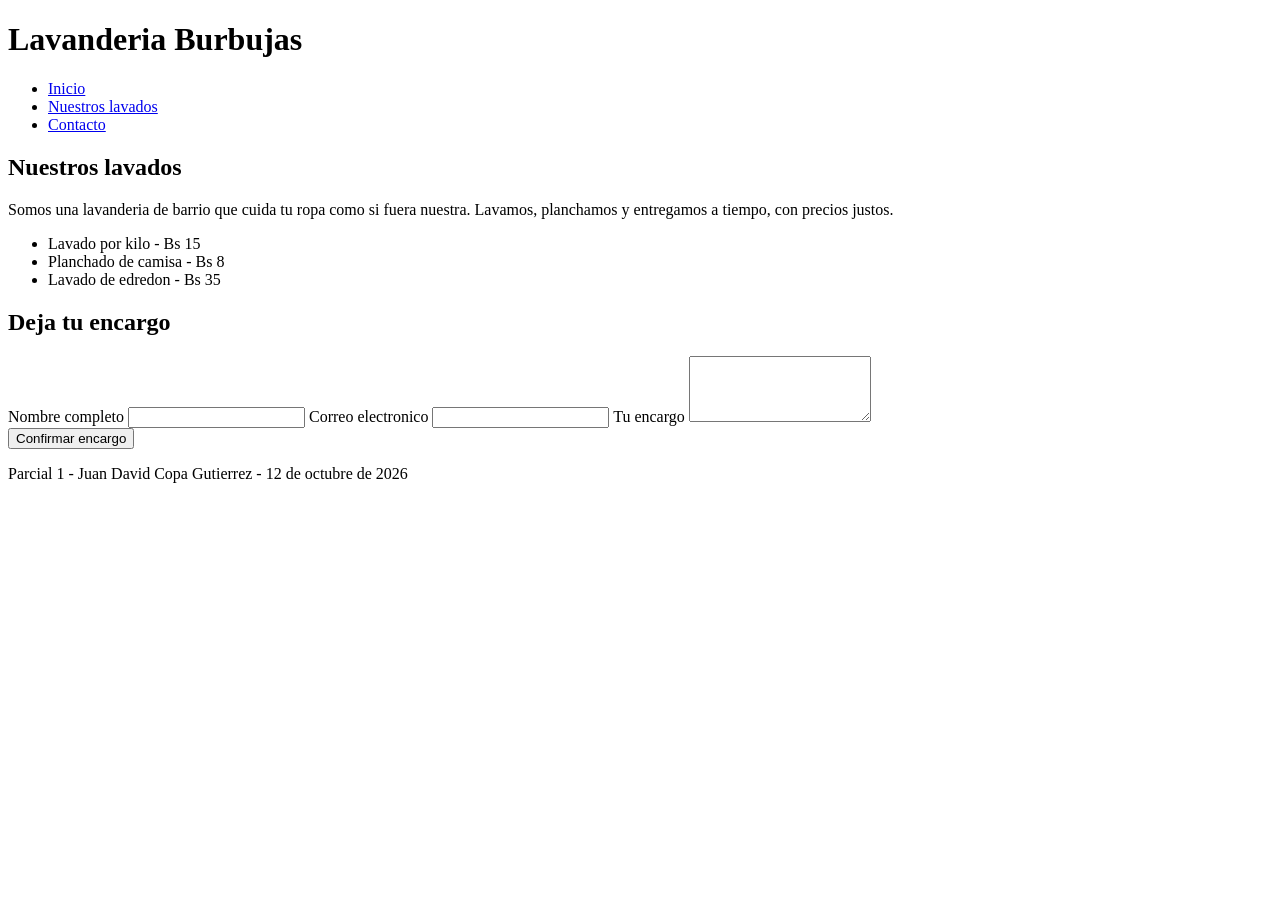
==== parcial1/index.html @ 7527b277 "cop231" ====
<!DOCTYPE html>
<html lang="es">
<head>
  <meta charset="UTF-8">
  <meta name="viewport" content="width=device-width, initial-scale=1.0">
  <title>Lavanderia Burbujas</title>
  <link rel="stylesheet" href="styles.css">
</head>
<body>

  <header id="inicio">
    <h1>Lavanderia Burbujas</h1>
    <nav>
      <ul>
        <li><a href="#inicio">Inicio</a></li>
        <li><a href="#lavados">Nuestros lavados</a></li>
        <li><a href="#contacto">Contacto</a></li>
      </ul>
    </nav>
  </header>
  
  <main>
    <section id="lavados" class="tarjeta">
      <h2>Nuestros lavados</h2>
      <p>
        Somos una lavanderia de barrio que cuida tu ropa como si fuera nuestra.
        Lavamos, planchamos y entregamos a tiempo, con precios justos.
      </p>
      <ul>
        <li>Lavado por kilo - Bs 15</li>
        <li>Planchado de camisa - Bs 8</li>
        <li>Lavado de edredon - Bs 35</li>
      </ul>
    </section>

    <section id="contacto" class="tarjeta">
      <h2>Deja tu encargo</h2>
      <form>
        <label for="nombre">Nombre completo</label>
        <input type="text" id="nombre" name="nombre" required>

        <label for="correo">Correo electronico</label>
        <input type="email" id="correo" name="correo" required>

        <label for="encargo">Tu encargo</label>
        <textarea id="encargo" name="encargo" rows="4"></textarea>
      </form>

      <button type="button" id="btn-confirmar">Confirmar encargo</button>
      <p id="mensaje" class="oculto"></p>
    </section>
  </main>

  <footer>
    <p>Parcial 1 - Juan David Copa Gutierrez - 12 de octubre de 2026</p>
  </footer>

  <script src="script.js"></script>
</body>
</html>
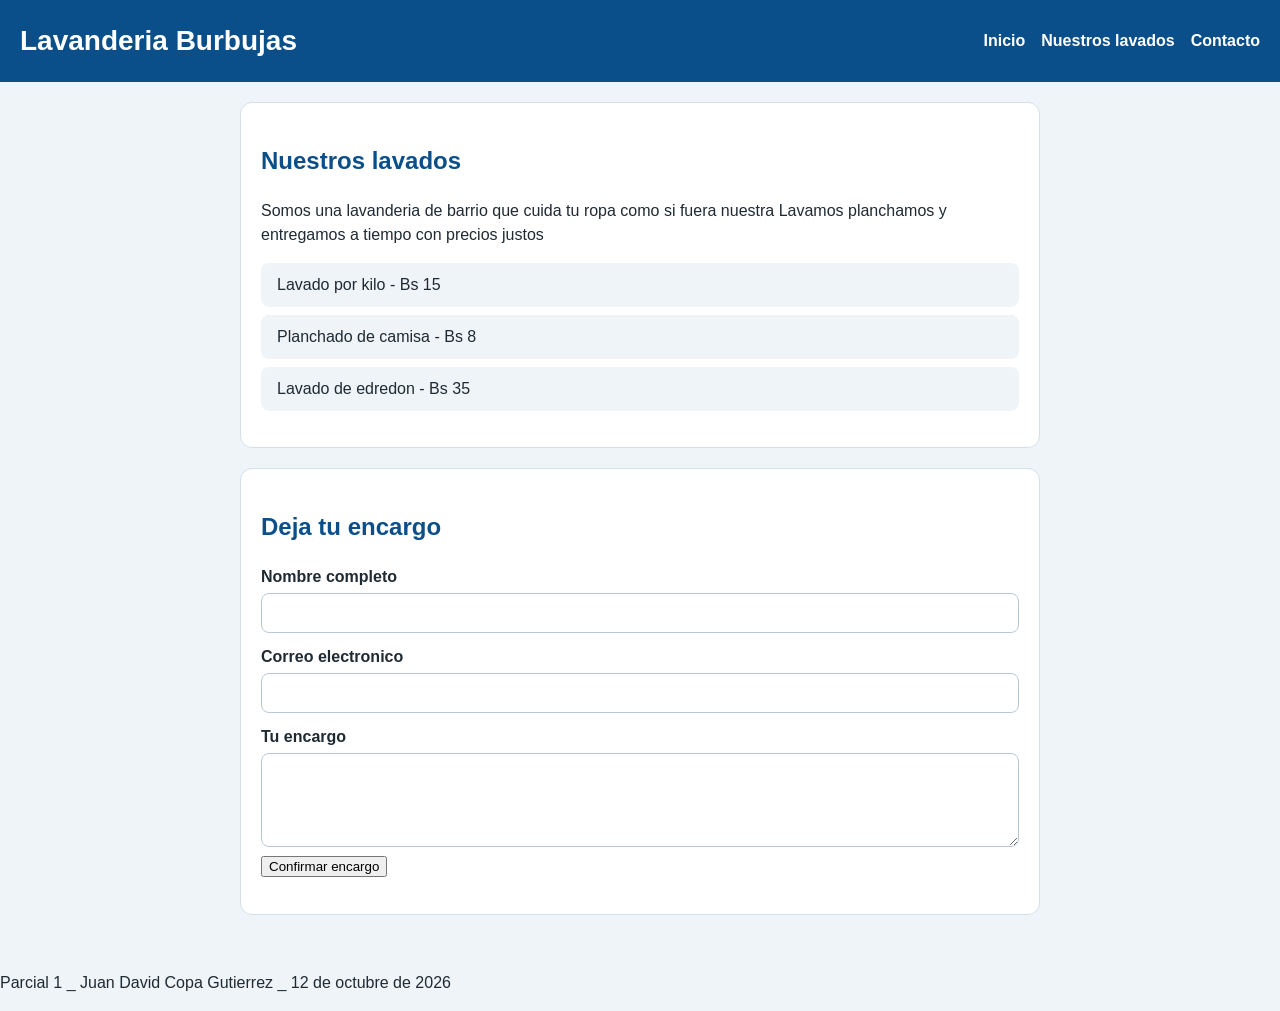
==== commit 8cd9b43b: "copa5432" ====
--- a/parcial1/index.html
+++ b/parcial1/index.html
@@ -23,8 +23,8 @@
     <section id="lavados" class="tarjeta">
       <h2>Nuestros lavados</h2>
       <p>
-        Somos una lavanderia de barrio que cuida tu ropa como si fuera nuestra.
-        Lavamos, planchamos y entregamos a tiempo, con precios justos.
+        Somos una lavanderia de barrio que cuida tu ropa como si fuera nuestra
+        Lavamos planchamos y entregamos a tiempo con precios justos
       </p>
       <ul>
         <li>Lavado por kilo - Bs 15</li>
@@ -52,7 +52,7 @@
   </main>
 
   <footer>
-    <p>Parcial 1 - Juan David Copa Gutierrez - 12 de octubre de 2026</p>
+    <p>Parcial 1 _ Juan David Copa Gutierrez _ 12 de octubre de 2026</p>
   </footer>
 
   <script src="script.js"></script>
--- a/parcial1/styles.css
+++ b/parcial1/styles.css
@@ -0,0 +1,85 @@
+body {
+  font-family: Arial, Helvetica, sans-serif;
+  background-color: #eef4f8;
+  color: #1f2a33;
+  line-height: 1.5;
+  margin: 0;
+}
+
+header {
+  background-color: #0b4f8a;
+  color: #ffffff;
+  padding: 20px;
+  display: flex;
+  justify-content: space-between;
+  align-items: center;
+  flex-wrap: wrap;
+  gap: 12px;
+}
+
+header h1 {
+  margin: 0;
+  font-size: 28px;
+}
+
+nav ul {
+  list-style: none;
+  padding: 0;
+  margin: 0;
+  display: flex;
+  gap: 16px;
+}
+
+nav a {
+  color: #ffffff;
+  text-decoration: none;
+  font-weight: bold;
+}
+
+main {
+  max-width: 800px;
+  margin: 0 auto;
+  padding: 20px;
+}
+
+.tarjeta {
+  background-color: #ffffff;
+  border: 1px solid #d3e0ea;
+  border-radius: 12px;
+  padding: 20px;
+  margin-bottom: 20px;
+}
+
+h2 {
+  color: #0b4f8a;
+}
+
+#lavados ul {
+  list-style: none;
+  padding: 0;
+}
+
+#lavados li {
+  background-color: #eef4f8;
+  border-radius: 8px;
+  padding: 10px 16px;
+  margin-bottom: 8px;
+}
+
+form label {
+  display: block;
+  margin-top: 12px;
+  font-weight: bold;
+}
+
+form input,
+form textarea {
+  width: 100%;
+  padding: 10px;
+  margin-top: 4px;
+  border: 1px solid #b8c9d6;
+  border-radius: 8px;
+  font-size: 16px;
+  font-family: inherit;
+  box-sizing: border-box;
+}
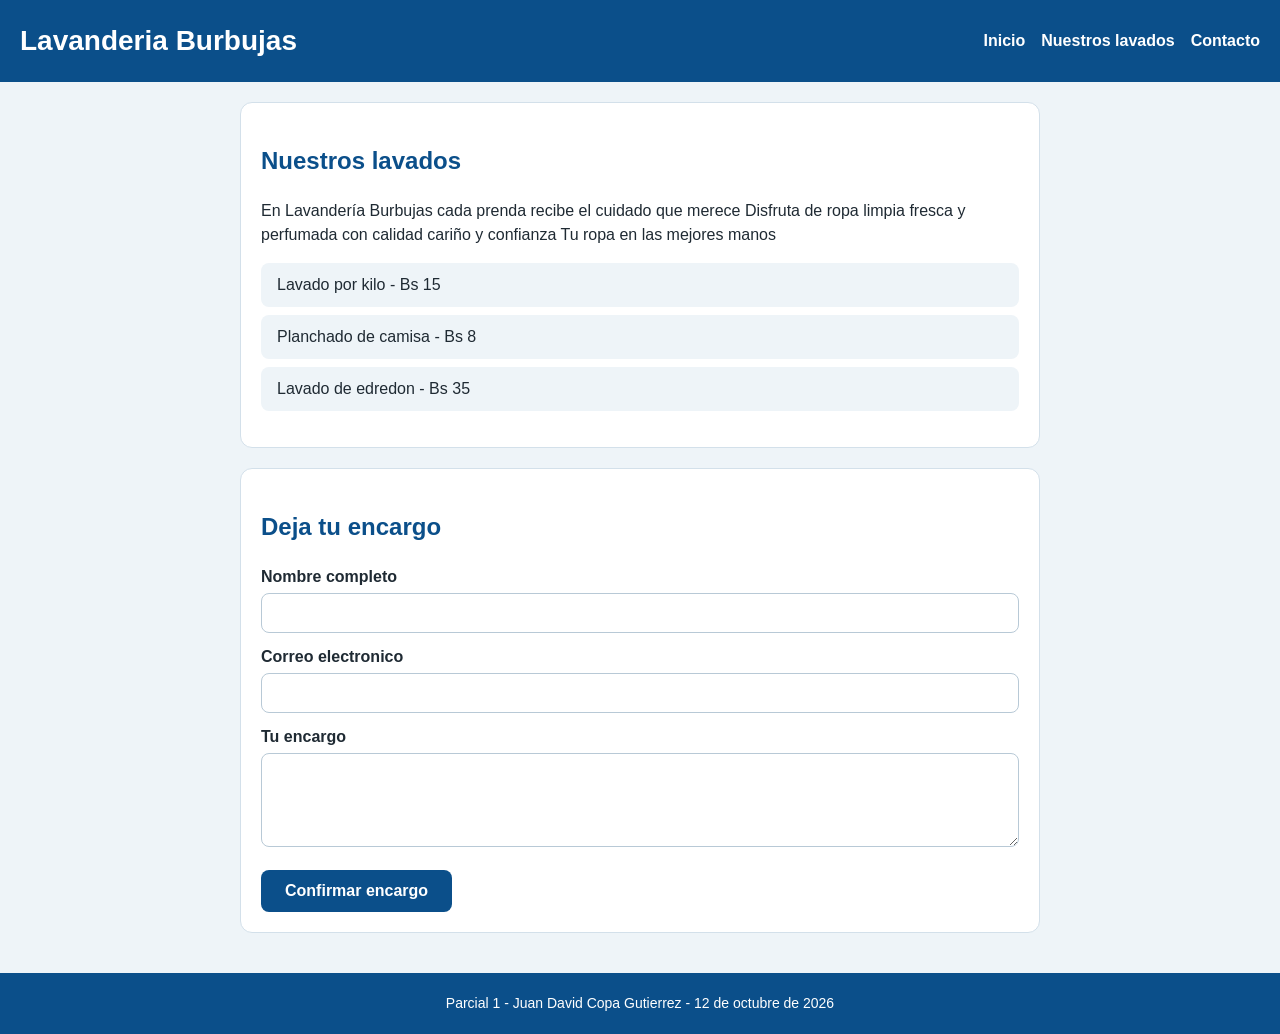
==== commit e1233cca: "copa" ====
--- a/parcial1/index.html
+++ b/parcial1/index.html
@@ -23,8 +23,9 @@
     <section id="lavados" class="tarjeta">
       <h2>Nuestros lavados</h2>
       <p>
-        Somos una lavanderia de barrio que cuida tu ropa como si fuera nuestra
-        Lavamos planchamos y entregamos a tiempo con precios justos
+     En Lavandería Burbujas cada prenda recibe el cuidado que merece 
+     Disfruta de ropa limpia fresca y perfumada con calidad cariño y confianza 
+     Tu ropa en las mejores manos 
       </p>
       <ul>
         <li>Lavado por kilo - Bs 15</li>
@@ -52,7 +53,7 @@
   </main>
 
   <footer>
-    <p>Parcial 1 _ Juan David Copa Gutierrez _ 12 de octubre de 2026</p>
+    <p>Parcial 1 - Juan David Copa Gutierrez - 12 de octubre de 2026</p>
   </footer>
 
   <script src="script.js"></script>
--- a/parcial1/styles.css
+++ b/parcial1/styles.css
@@ -83,3 +83,59 @@
   font-family: inherit;
   box-sizing: border-box;
 }
+button {
+  margin-top: 16px;
+  background-color: #0b4f8a;
+  color: #ffffff;
+  border: none;
+  border-radius: 8px;
+  padding: 12px 24px;
+  font-size: 16px;
+  font-weight: bold;
+  cursor: pointer;
+}
+
+#mensaje {
+  margin-top: 16px;
+  padding: 12px;
+  border: 1px solid #0b4f8a;
+  border-radius: 8px;
+  font-weight: bold;
+  color: #0b4f8a;
+}
+
+.oculto {
+  display: none;
+}
+
+footer {
+  background-color: #0b4f8a;
+  color: #ffffff;
+  text-align: center;
+  padding: 20px;
+  font-size: 14px;
+}
+
+footer p {
+  margin: 0;
+}
+
+@media (max-width: 600px) {
+  header {
+    flex-direction: column;
+    align-items: flex-start;
+  }
+
+  nav ul {
+    flex-direction: column;
+    gap: 8px;
+  }
+
+  header h1 {
+    font-size: 22px;
+  }
+
+  main {
+    padding: 12px;
+  }
+}
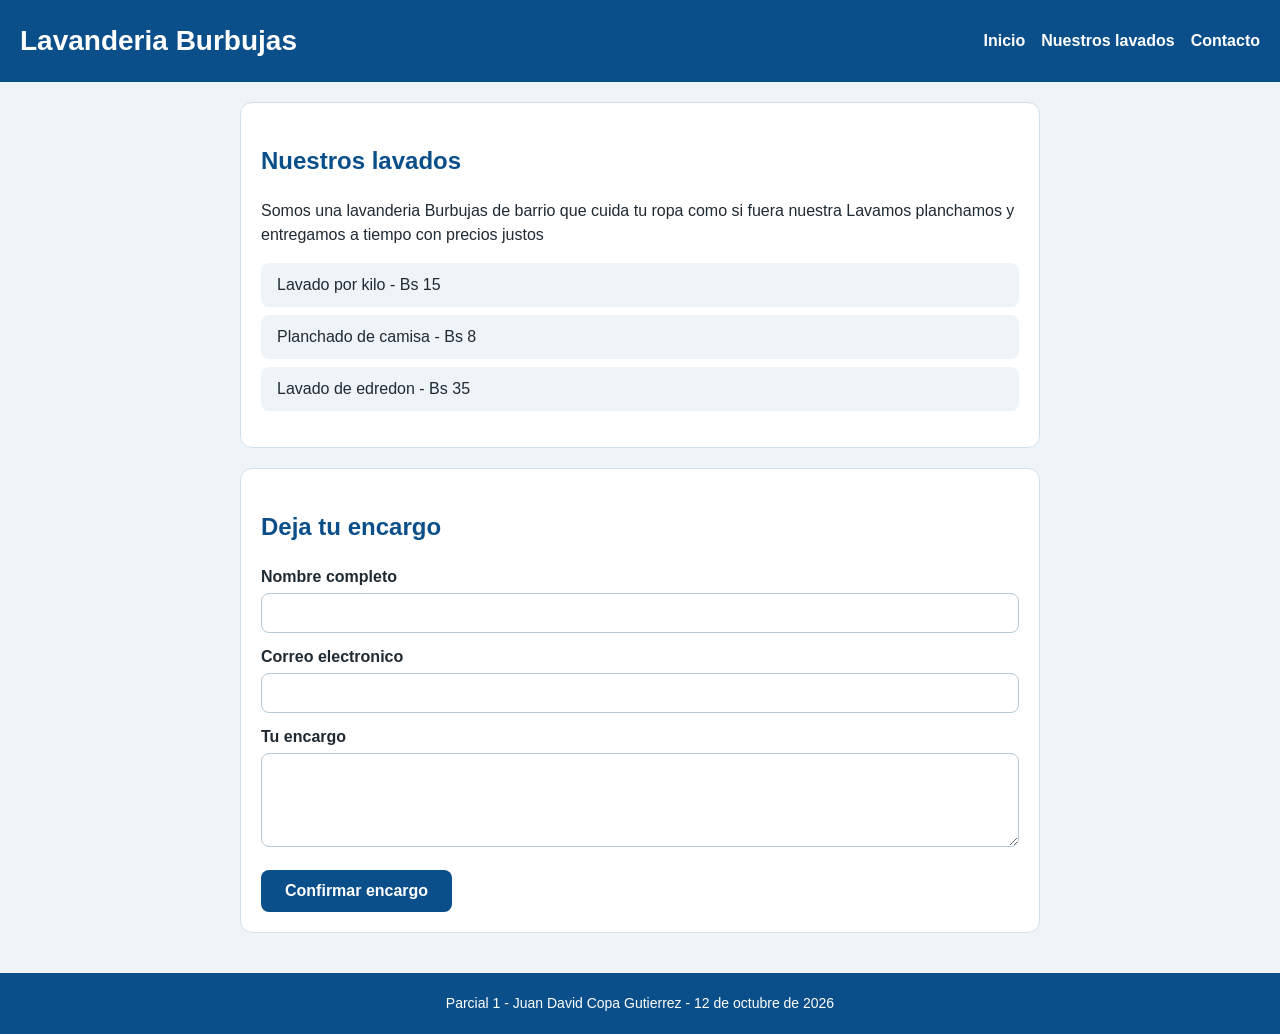
==== commit 5be35813: "deyvid123" ====
--- a/parcial1/index.html
+++ b/parcial1/index.html
@@ -23,9 +23,8 @@
     <section id="lavados" class="tarjeta">
       <h2>Nuestros lavados</h2>
       <p>
-     En Lavandería Burbujas cada prenda recibe el cuidado que merece 
-     Disfruta de ropa limpia fresca y perfumada con calidad cariño y confianza 
-     Tu ropa en las mejores manos 
+        Somos una lavanderia Burbujas de barrio que cuida tu ropa como si fuera nuestra
+        Lavamos planchamos y entregamos a tiempo con precios justos
       </p>
       <ul>
         <li>Lavado por kilo - Bs 15</li>
